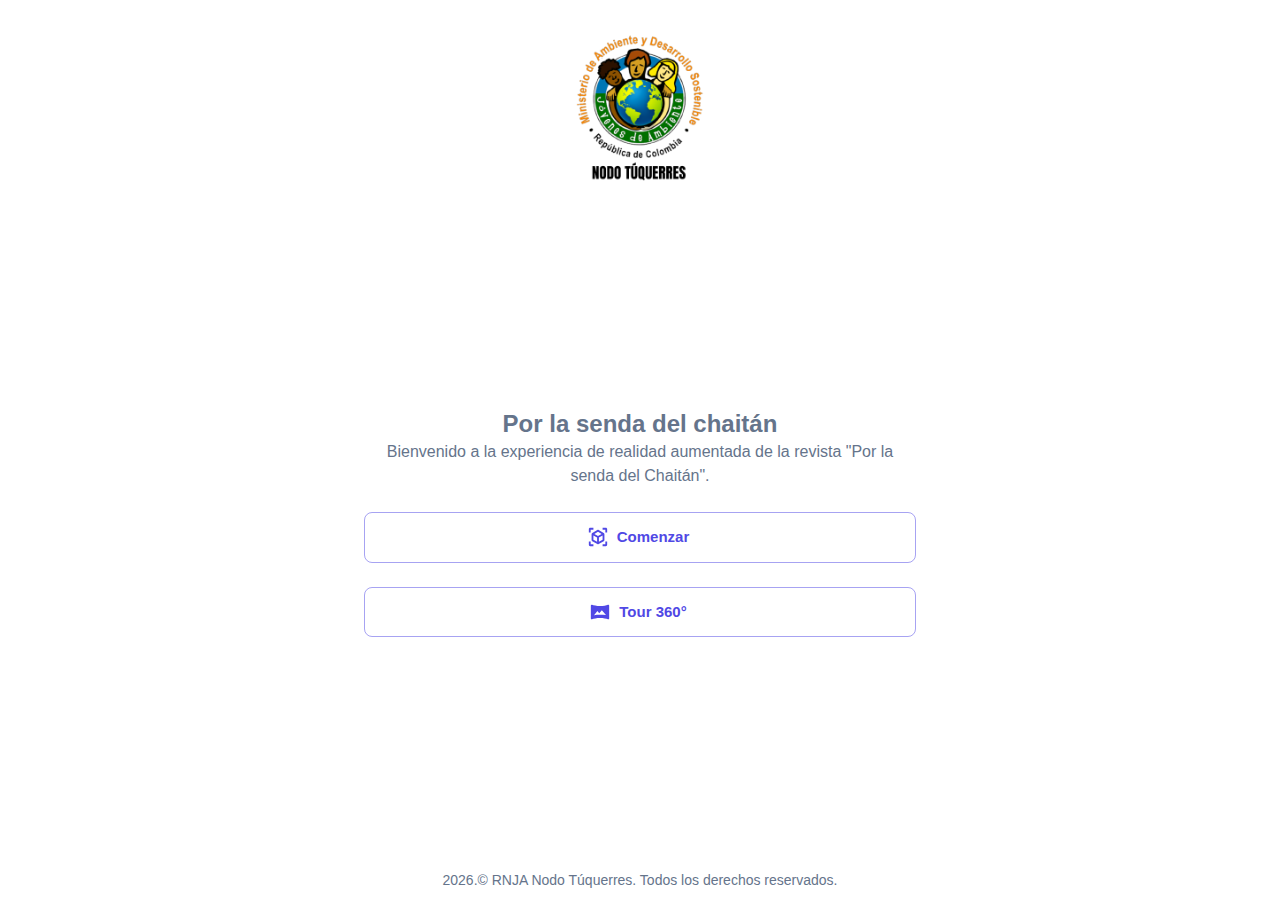
==== index.html @ 37482040 "Add files via upload" ====
<!doctype html><html lang="es"><head><meta charset="utf-8"/><link rel="icon" href="./assets/images/LOGO_RNJA.png"/><meta name="viewport" content="width=device-width,initial-scale=1"/><meta name="theme-color" content="#000000"/><meta name="description" content="Web site created using create-react-app"/><link rel="apple-touch-icon" href="./assets/images/LOGO_RNJA.png"/><link rel="manifest" href="./manifest.json"/><title>Por la senda del chaitán</title><link href="./static/css/main.af55cd6e.chunk.css" rel="stylesheet"></head><body><noscript>Javascript no está habilitado para que esta aplocación funcione.</noscript><div id="root"></div><script>!function(e){function r(r){for(var n,a,i=r[0],c=r[1],l=r[2],s=0,p=[];s<i.length;s++)a=i[s],Object.prototype.hasOwnProperty.call(o,a)&&o[a]&&p.push(o[a][0]),o[a]=0;for(n in c)Object.prototype.hasOwnProperty.call(c,n)&&(e[n]=c[n]);for(f&&f(r);p.length;)p.shift()();return u.push.apply(u,l||[]),t()}function t(){for(var e,r=0;r<u.length;r++){for(var t=u[r],n=!0,i=1;i<t.length;i++){var c=t[i];0!==o[c]&&(n=!1)}n&&(u.splice(r--,1),e=a(a.s=t[0]))}return e}var n={},o={1:0},u=[];function a(r){if(n[r])return n[r].exports;var t=n[r]={i:r,l:!1,exports:{}};return e[r].call(t.exports,t,t.exports,a),t.l=!0,t.exports}a.e=function(e){var r=[],t=o[e];if(0!==t)if(t)r.push(t[2]);else{var n=new Promise((function(r,n){t=o[e]=[r,n]}));r.push(t[2]=n);var u,i=document.createElement("script");i.charset="utf-8",i.timeout=120,a.nc&&i.setAttribute("nonce",a.nc),i.src=function(e){return a.p+"static/js/"+({}[e]||e)+"."+{3:"4362aafd"}[e]+".chunk.js"}(e);var c=new Error;u=function(r){i.onerror=i.onload=null,clearTimeout(l);var t=o[e];if(0!==t){if(t){var n=r&&("load"===r.type?"missing":r.type),u=r&&r.target&&r.target.src;c.message="Loading chunk "+e+" failed.\n("+n+": "+u+")",c.name="ChunkLoadError",c.type=n,c.request=u,t[1](c)}o[e]=void 0}};var l=setTimeout((function(){u({type:"timeout",target:i})}),12e4);i.onerror=i.onload=u,document.head.appendChild(i)}return Promise.all(r)},a.m=e,a.c=n,a.d=function(e,r,t){a.o(e,r)||Object.defineProperty(e,r,{enumerable:!0,get:t})},a.r=function(e){"undefined"!=typeof Symbol&&Symbol.toStringTag&&Object.defineProperty(e,Symbol.toStringTag,{value:"Module"}),Object.defineProperty(e,"__esModule",{value:!0})},a.t=function(e,r){if(1&r&&(e=a(e)),8&r)return e;if(4&r&&"object"==typeof e&&e&&e.__esModule)return e;var t=Object.create(null);if(a.r(t),Object.defineProperty(t,"default",{enumerable:!0,value:e}),2&r&&"string"!=typeof e)for(var n in e)a.d(t,n,function(r){return e[r]}.bind(null,n));return t},a.n=function(e){var r=e&&e.__esModule?function(){return e.default}:function(){return e};return a.d(r,"a",r),r},a.o=function(e,r){return Object.prototype.hasOwnProperty.call(e,r)},a.p="./",a.oe=function(e){throw console.error(e),e};var i=this["webpackJsonpmind-ar-react"]=this["webpackJsonpmind-ar-react"]||[],c=i.push.bind(i);i.push=r,i=i.slice();for(var l=0;l<i.length;l++)r(i[l]);var f=c;t()}([])</script><script src="./static/js/2.13707f01.chunk.js"></script><script src="./static/js/main.df21b310.chunk.js"></script></body></html>
---- static/css/main.af55cd6e.chunk.css ----
body{margin:0;font-family:-apple-system,BlinkMacSystemFont,"Segoe UI","Roboto","Oxygen","Ubuntu","Cantarell","Fira Sans","Droid Sans","Helvetica Neue",sans-serif;-webkit-font-smoothing:antialiased;-moz-osx-font-smoothing:grayscale}code{font-family:source-code-pro,Menlo,Monaco,Consolas,"Courier New",monospace}body{color:#002d6a}.App,body{width:100%;height:100%}.App{text-align:center}.container{position:absolute;width:100%;height:100%;pointer-events:none}.interactable-ui{pointer-events:auto}
/*# sourceMappingURL=main.af55cd6e.chunk.css.map */
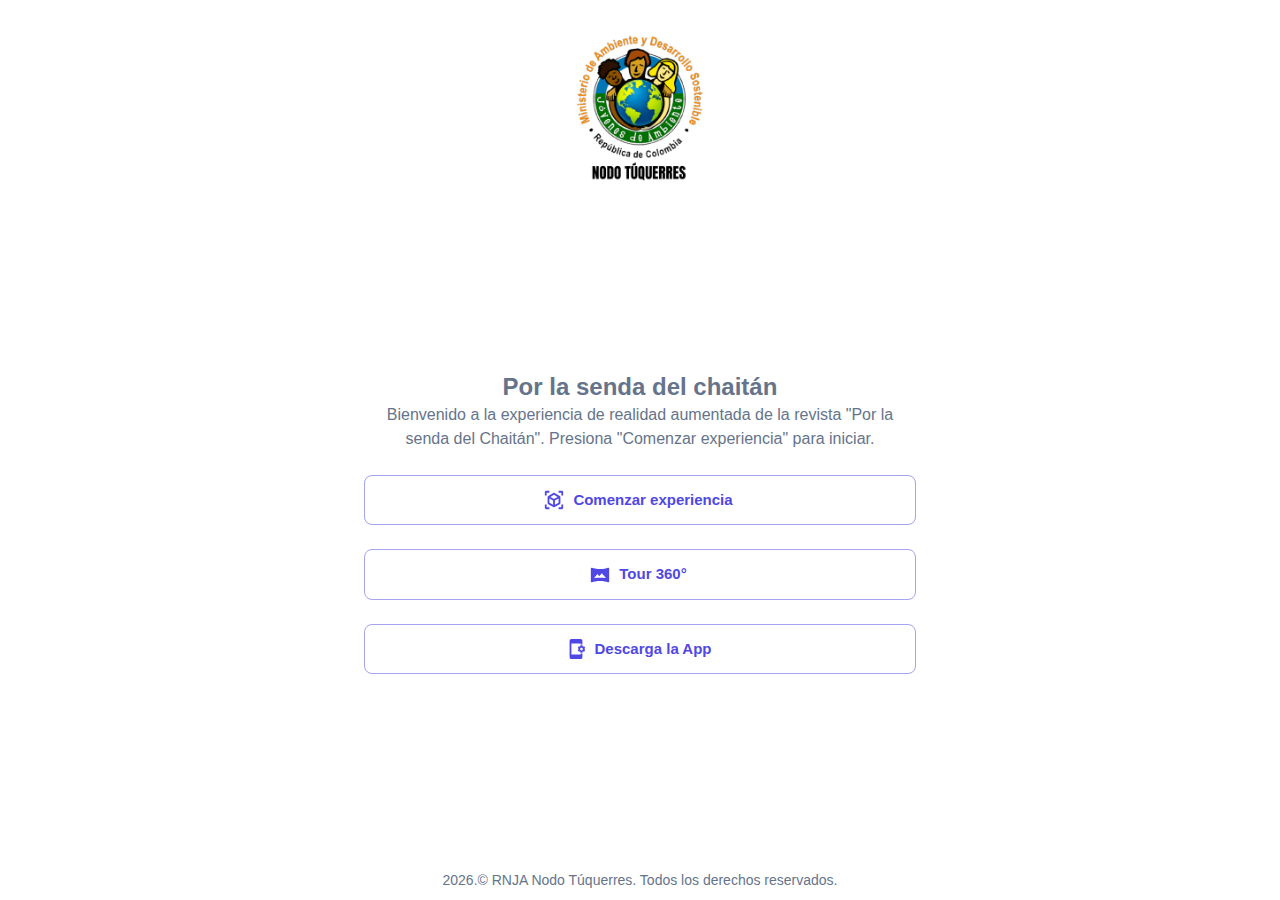
==== commit 98f3fd0f: "Add files via upload" ====
--- a/index.html
+++ b/index.html
@@ -1 +1 @@
-<!doctype html><html lang="es"><head><meta charset="utf-8"/><link rel="icon" href="./assets/images/LOGO_RNJA.png"/><meta name="viewport" content="width=device-width,initial-scale=1"/><meta name="theme-color" content="#000000"/><meta name="description" content="Web site created using create-react-app"/><link rel="apple-touch-icon" href="./assets/images/LOGO_RNJA.png"/><link rel="manifest" href="./manifest.json"/><title>Por la senda del chaitán</title><link href="./static/css/main.af55cd6e.chunk.css" rel="stylesheet"></head><body><noscript>Javascript no está habilitado para que esta aplocación funcione.</noscript><div id="root"></div><script>!function(e){function r(r){for(var n,a,i=r[0],c=r[1],l=r[2],s=0,p=[];s<i.length;s++)a=i[s],Object.prototype.hasOwnProperty.call(o,a)&&o[a]&&p.push(o[a][0]),o[a]=0;for(n in c)Object.prototype.hasOwnProperty.call(c,n)&&(e[n]=c[n]);for(f&&f(r);p.length;)p.shift()();return u.push.apply(u,l||[]),t()}function t(){for(var e,r=0;r<u.length;r++){for(var t=u[r],n=!0,i=1;i<t.length;i++){var c=t[i];0!==o[c]&&(n=!1)}n&&(u.splice(r--,1),e=a(a.s=t[0]))}return e}var n={},o={1:0},u=[];function a(r){if(n[r])return n[r].exports;var t=n[r]={i:r,l:!1,exports:{}};return e[r].call(t.exports,t,t.exports,a),t.l=!0,t.exports}a.e=function(e){var r=[],t=o[e];if(0!==t)if(t)r.push(t[2]);else{var n=new Promise((function(r,n){t=o[e]=[r,n]}));r.push(t[2]=n);var u,i=document.createElement("script");i.charset="utf-8",i.timeout=120,a.nc&&i.setAttribute("nonce",a.nc),i.src=function(e){return a.p+"static/js/"+({}[e]||e)+"."+{3:"4362aafd"}[e]+".chunk.js"}(e);var c=new Error;u=function(r){i.onerror=i.onload=null,clearTimeout(l);var t=o[e];if(0!==t){if(t){var n=r&&("load"===r.type?"missing":r.type),u=r&&r.target&&r.target.src;c.message="Loading chunk "+e+" failed.\n("+n+": "+u+")",c.name="ChunkLoadError",c.type=n,c.request=u,t[1](c)}o[e]=void 0}};var l=setTimeout((function(){u({type:"timeout",target:i})}),12e4);i.onerror=i.onload=u,document.head.appendChild(i)}return Promise.all(r)},a.m=e,a.c=n,a.d=function(e,r,t){a.o(e,r)||Object.defineProperty(e,r,{enumerable:!0,get:t})},a.r=function(e){"undefined"!=typeof Symbol&&Symbol.toStringTag&&Object.defineProperty(e,Symbol.toStringTag,{value:"Module"}),Object.defineProperty(e,"__esModule",{value:!0})},a.t=function(e,r){if(1&r&&(e=a(e)),8&r)return e;if(4&r&&"object"==typeof e&&e&&e.__esModule)return e;var t=Object.create(null);if(a.r(t),Object.defineProperty(t,"default",{enumerable:!0,value:e}),2&r&&"string"!=typeof e)for(var n in e)a.d(t,n,function(r){return e[r]}.bind(null,n));return t},a.n=function(e){var r=e&&e.__esModule?function(){return e.default}:function(){return e};return a.d(r,"a",r),r},a.o=function(e,r){return Object.prototype.hasOwnProperty.call(e,r)},a.p="./",a.oe=function(e){throw console.error(e),e};var i=this["webpackJsonpmind-ar-react"]=this["webpackJsonpmind-ar-react"]||[],c=i.push.bind(i);i.push=r,i=i.slice();for(var l=0;l<i.length;l++)r(i[l]);var f=c;t()}([])</script><script src="./static/js/2.13707f01.chunk.js"></script><script src="./static/js/main.df21b310.chunk.js"></script></body></html>+<!doctype html><html lang="es"><head><meta charset="utf-8"/><link rel="icon" href="./assets/images/LOGO_RNJA.png"/><meta name="viewport" content="width=device-width,initial-scale=1"/><meta name="theme-color" content="#000000"/><meta name="description" content="Web site created using create-react-app"/><link rel="apple-touch-icon" href="./assets/images/LOGO_RNJA.png"/><link rel="manifest" href="./manifest.json"/><title>Por la senda del chaitán</title><link href="./static/css/main.af55cd6e.chunk.css" rel="stylesheet"></head><body><noscript>Javascript no está habilitado para que esta aplocación funcione.</noscript><div id="root"></div><script>!function(e){function r(r){for(var n,a,i=r[0],c=r[1],l=r[2],s=0,p=[];s<i.length;s++)a=i[s],Object.prototype.hasOwnProperty.call(o,a)&&o[a]&&p.push(o[a][0]),o[a]=0;for(n in c)Object.prototype.hasOwnProperty.call(c,n)&&(e[n]=c[n]);for(f&&f(r);p.length;)p.shift()();return u.push.apply(u,l||[]),t()}function t(){for(var e,r=0;r<u.length;r++){for(var t=u[r],n=!0,i=1;i<t.length;i++){var c=t[i];0!==o[c]&&(n=!1)}n&&(u.splice(r--,1),e=a(a.s=t[0]))}return e}var n={},o={1:0},u=[];function a(r){if(n[r])return n[r].exports;var t=n[r]={i:r,l:!1,exports:{}};return e[r].call(t.exports,t,t.exports,a),t.l=!0,t.exports}a.e=function(e){var r=[],t=o[e];if(0!==t)if(t)r.push(t[2]);else{var n=new Promise((function(r,n){t=o[e]=[r,n]}));r.push(t[2]=n);var u,i=document.createElement("script");i.charset="utf-8",i.timeout=120,a.nc&&i.setAttribute("nonce",a.nc),i.src=function(e){return a.p+"static/js/"+({}[e]||e)+"."+{3:"830c7510"}[e]+".chunk.js"}(e);var c=new Error;u=function(r){i.onerror=i.onload=null,clearTimeout(l);var t=o[e];if(0!==t){if(t){var n=r&&("load"===r.type?"missing":r.type),u=r&&r.target&&r.target.src;c.message="Loading chunk "+e+" failed.\n("+n+": "+u+")",c.name="ChunkLoadError",c.type=n,c.request=u,t[1](c)}o[e]=void 0}};var l=setTimeout((function(){u({type:"timeout",target:i})}),12e4);i.onerror=i.onload=u,document.head.appendChild(i)}return Promise.all(r)},a.m=e,a.c=n,a.d=function(e,r,t){a.o(e,r)||Object.defineProperty(e,r,{enumerable:!0,get:t})},a.r=function(e){"undefined"!=typeof Symbol&&Symbol.toStringTag&&Object.defineProperty(e,Symbol.toStringTag,{value:"Module"}),Object.defineProperty(e,"__esModule",{value:!0})},a.t=function(e,r){if(1&r&&(e=a(e)),8&r)return e;if(4&r&&"object"==typeof e&&e&&e.__esModule)return e;var t=Object.create(null);if(a.r(t),Object.defineProperty(t,"default",{enumerable:!0,value:e}),2&r&&"string"!=typeof e)for(var n in e)a.d(t,n,function(r){return e[r]}.bind(null,n));return t},a.n=function(e){var r=e&&e.__esModule?function(){return e.default}:function(){return e};return a.d(r,"a",r),r},a.o=function(e,r){return Object.prototype.hasOwnProperty.call(e,r)},a.p="./",a.oe=function(e){throw console.error(e),e};var i=this["webpackJsonpmind-ar-react"]=this["webpackJsonpmind-ar-react"]||[],c=i.push.bind(i);i.push=r,i=i.slice();for(var l=0;l<i.length;l++)r(i[l]);var f=c;t()}([])</script><script src="./static/js/2.76f4cd2d.chunk.js"></script><script src="./static/js/main.79089cc7.chunk.js"></script></body></html>